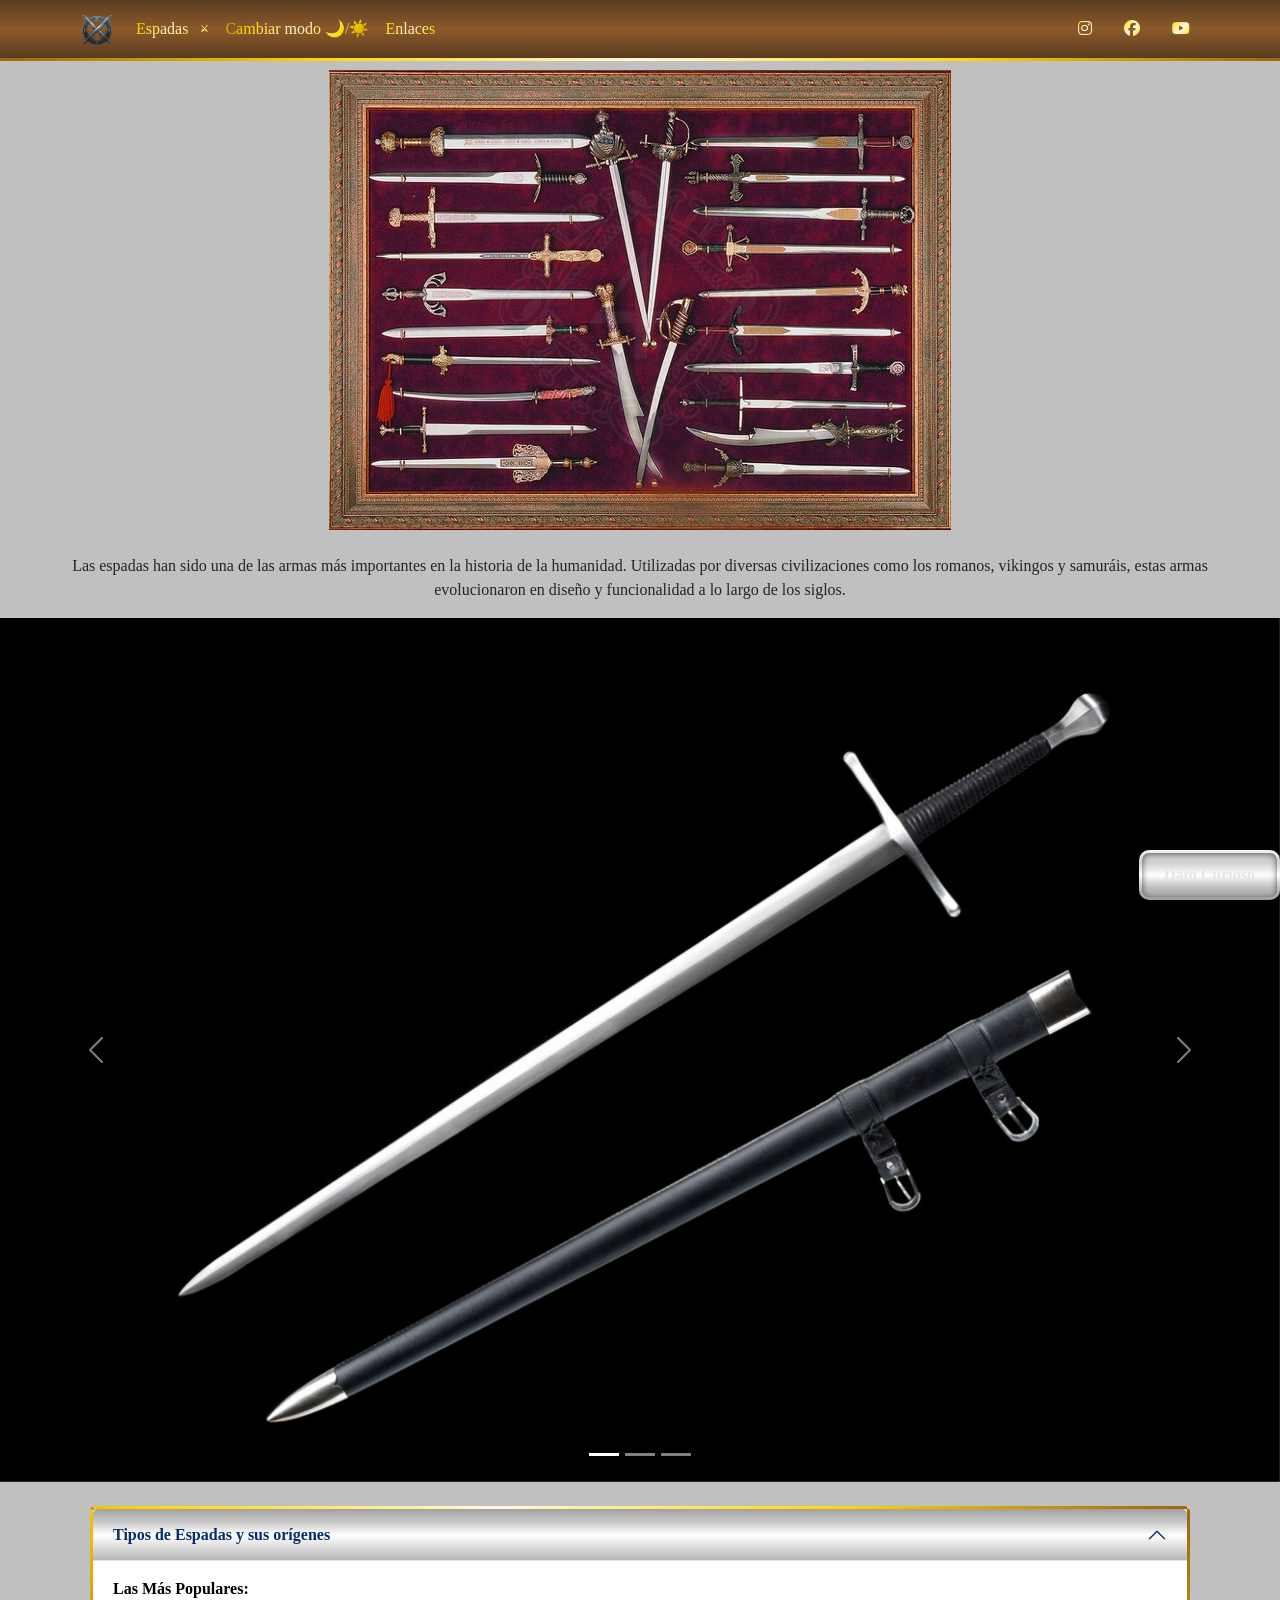
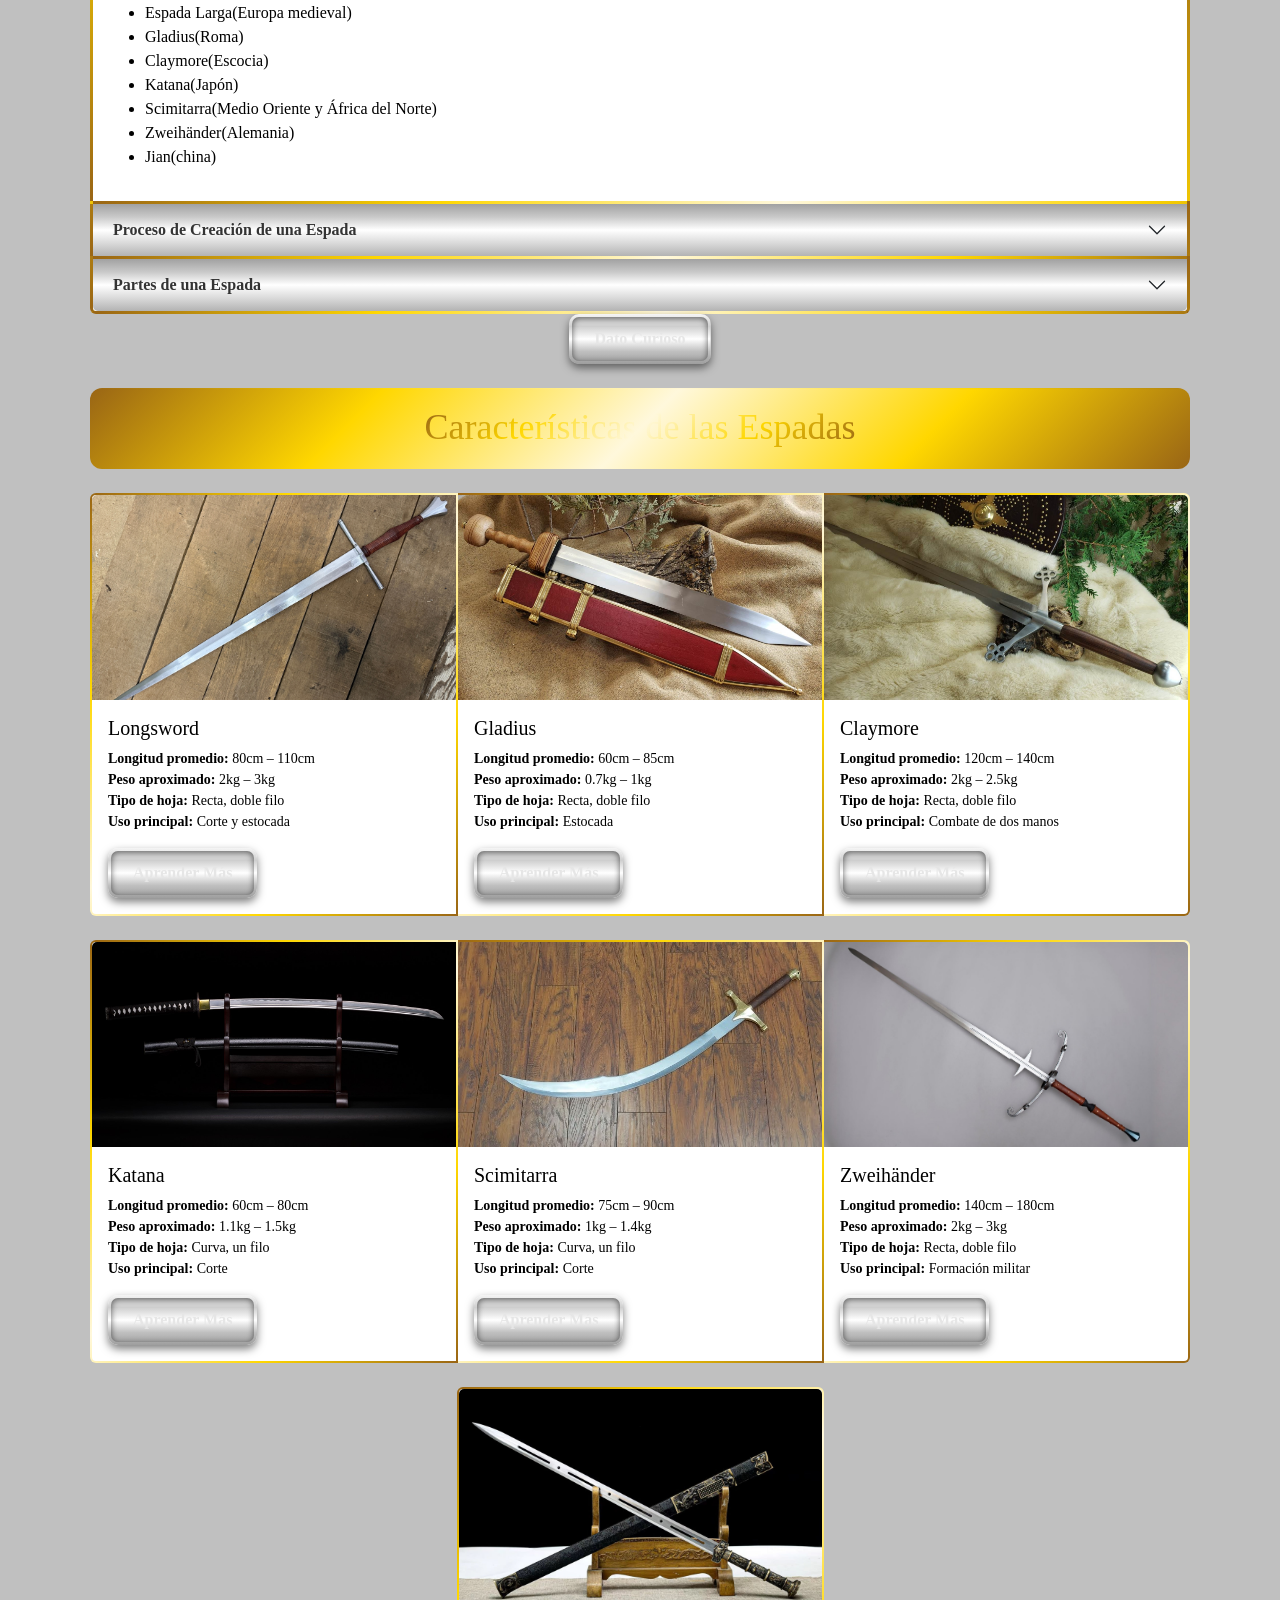
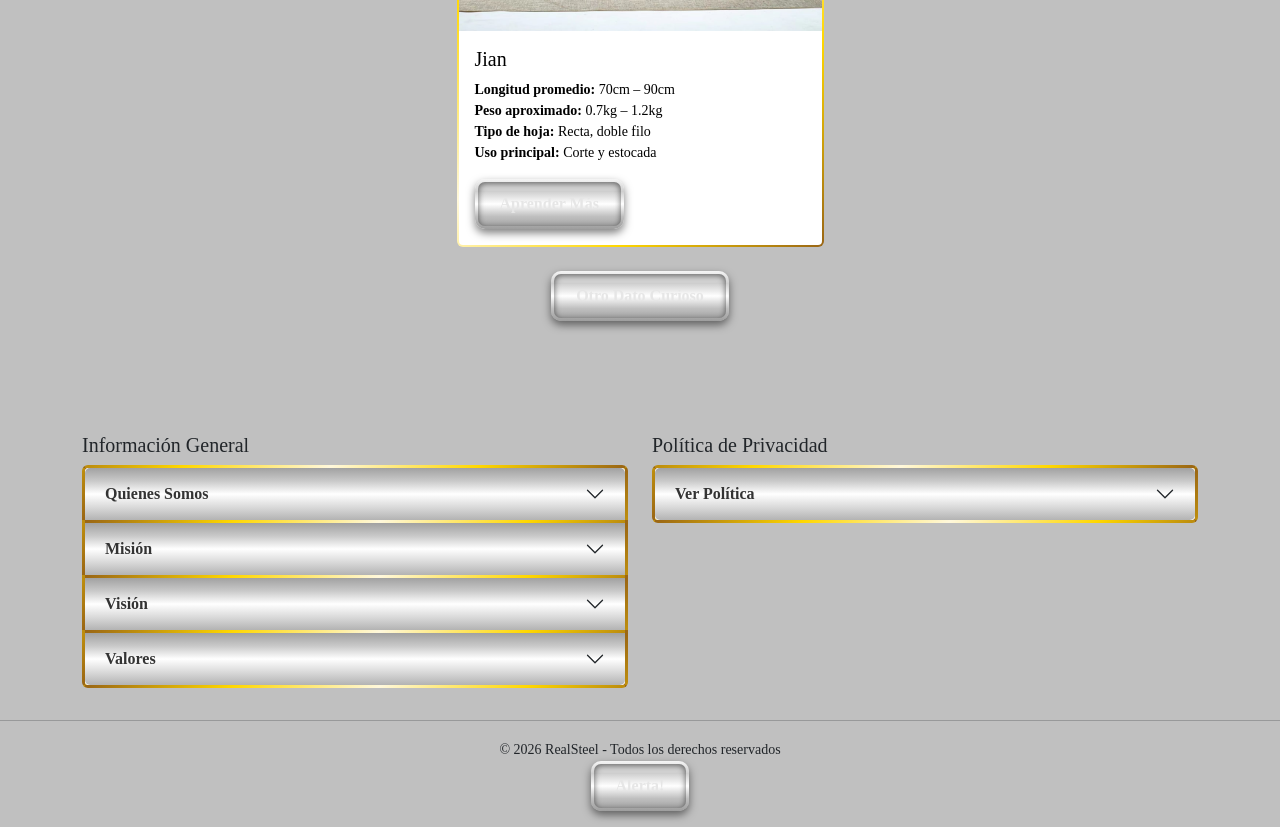
==== index.html @ d8ab228f "Add files via upload" ====
<!doctype html>
<html lang="en">

<head>
  <meta charset="UTF-8" />
  <meta name="viewport" content="width=device-width, initial-scale=1.0" />
  <meta name="description" content="Página web Sobre Diferentes Tipos de Espadas" />
  <meta name="keywords"
    content="Espadas, Tipos de Espadas, Katana, Gladius, Espada Celta, empuñadura, filo, fragua" />
  <meta name="robots" content="index, follow" />
  <meta name="author" content="Ernesto Díaz" />
  <title>RealSteel</title>

  <link rel="icon" type="image/png" href="IMGS/icono.png" />
  <link href="https://cdn.jsdelivr.net/npm/bootstrap@5.3.8/dist/css/bootstrap.min.css" rel="stylesheet"
    integrity="sha384-sRIl4kxILFvY47J16cr9ZwB07vP4J8+LH7qKQnuqkuIAvNWLzeN8tE5YBujZqJLB" crossorigin="anonymous" />
  <link rel="stylesheet" href="Css/Estilos.css" />
  <link rel="stylesheet" href="https://cdnjs.cloudflare.com/ajax/libs/font-awesome/6.5.0/css/all.min.css">
</head>

<body>
  <script src="https://cdn.jsdelivr.net/npm/bootstrap@5.3.8/dist/js/bootstrap.bundle.min.js"
    integrity="sha384-FKyoEForCGlyvwx9Hj09JcYn3nv7wiPVlz7YYwJrWVcXK/BmnVDxM+D2scQbITxI"
    crossorigin="anonymous"></script>

  <nav class="navbar navbar-expand-lg navbar-custom sword-metal fixed-top">
    <div class="container">
      <a class="navbar-brand" href="index.html">
        <img src="IMGS/icono.png" alt="icono" width="30" height="30" />
      </a>
      <button class="navbar-toggler" type="button" data-bs-toggle="collapse" data-bs-target="#navbarSupportedContent"
        aria-controls="navbarSupportedContent" aria-expanded="false" aria-label="Toggle navigation">
        <span class="navbar-toggler-icon"></span>
      </button>
      <div class="collapse navbar-collapse" id="navbarSupportedContent">
        <ul class="navbar-nav me-auto mb-2 mb-lg-0">
          <li class="nav-item dropdown">
            <a class="nav-link dropdown-toggle" href="#" role="button" data-bs-toggle="dropdown" aria-expanded="false">
              Espadas
            </a>
            <ul class="dropdown-menu card-metal">
              <li>
                <a class="dropdown-item" href="Longsword.html">
                  Longsword
                </a>
              </li>
              <li>
                <a class="dropdown-item" href="Gladius.html">
                  Gladius
                </a>
              </li>
              <li>
                <a class="dropdown-item" href="Claymore.html">
                  Claymore
                </a>
              </li>
              <li>
                <a class="dropdown-item" href="Katana.html">
                  Katana
                </a>
              </li>
              <li>
                <a class="dropdown-item" href="Scimitarra.html">
                  Scimitarra
                </a>
              </li>
              <li>
                <a class="dropdown-item" href="Zweihänder.html">
                  Zweihänder
                </a>
              </li>
              <li>
                <a class="dropdown-item" href="Jian.html">
                  Jian
                </a>
              </li>
            </ul>
          </li>
          <li class="nav-item">
            <a class="nav-link" href="#" onclick="cambiarModo()">
              Cambiar modo 🌙/☀️
            </a>
          </li>
          <li class="nav-item">
            <a class="nav-link" href="Enlaces.html">Enlaces</a>
          </li>
        </ul>
        <!-- ICONOS REDES SOCIALES A LA DERECHA -->
        <ul class="navbar-nav ms-auto mb-2 mb-lg-0">
          <li class="nav-item ms-3">
            <a class="nav-link" href="https://www.instagram.com/swordsofinsta/?hl=en" target="_blank">
              <i class="fab fa-instagram"></i>
            </a>
          </li>

          <li class="nav-item ms-3">
            <a class="nav-link" href="https://www.facebook.com/baltimoreknife" target="_blank">
              <i class="fab fa-facebook"></i>
            </a>
          </li>

          <li class="nav-item ms-3">
            <a class="nav-link" href="https://www.youtube.com/@BaltimoreKnifeandSwordCo" target="_blank">
              <i class="fab fa-youtube"></i>
            </a>
          </li>
        </ul>
        </form>
      </div>
    </div>
  </nav>

  <img src="IMGS/Espadas2.jpg" class="img-fluid mx-auto d-block" alt="presentacion" />

  <br />

  <p class="basicmargen">
    Las espadas han sido una de las armas más importantes en la historia de la
    humanidad. Utilizadas por diversas civilizaciones como los romanos,
    vikingos y samuráis, estas armas evolucionaron en diseño y funcionalidad a
    lo largo de los siglos.
  </p>

  <div id="carouselExampleIndicators" class="carousel slide">
    <div class="carousel-indicators">
      <button type="button" data-bs-target="#carouselExampleIndicators" data-bs-slide-to="0" class="active"
        aria-current="true" aria-label="Slide 1"></button>
      <button type="button" data-bs-target="#carouselExampleIndicators" data-bs-slide-to="1"
        aria-label="Slide 2"></button>
      <button type="button" data-bs-target="#carouselExampleIndicators" data-bs-slide-to="2"
        aria-label="Slide 3"></button>
    </div>
    <div class="carousel-inner">
      <div class="carousel-item active c-item">
        <img src="IMGS/long.jpg" class="d-block w-100 c-image img-fluid" alt="Longsword" />
      </div>
      <div class="carousel-item c-item img-fluid">
        <img src="IMGS/gladius.jpg" class="d-block w-100 c-image" alt="Gladius" />
      </div>
      <div class="carousel-item c-item">
        <img src="IMGS/Claymore.jpg" class="d-block w-100 c-image img-fluid" alt="Claymore" />
      </div>
    </div>
    <button class="carousel-control-prev" type="button" data-bs-target="#carouselExampleIndicators"
      data-bs-slide="prev">
      <span class="carousel-control-prev-icon" aria-hidden="true"></span>
      <span class="visually-hidden">Previous</span>
    </button>
    <button class="carousel-control-next" type="button" data-bs-target="#carouselExampleIndicators"
      data-bs-slide="next">
      <span class="carousel-control-next-icon" aria-hidden="true"></span>
      <span class="visually-hidden">Next</span>
    </button>
  </div>

  <br />

  <div class="acorwi mx-auto d-block">
    <div class="accordion" id="accordionExample">
      <div class="accordion-item">
        <h2 class="accordion-header">
          <button class="accordion-button" type="button" data-bs-toggle="collapse" data-bs-target="#collapseOne"
            aria-expanded="true" aria-controls="collapseOne">
            Tipos de Espadas y sus orígenes
          </button>
        </h2>
        <div id="collapseOne" class="accordion-collapse collapse show" data-bs-parent="#accordionExample">
          <div class="accordion-body">
            <strong>Las Más Populares:</strong>
            <ul>
              <li>Espada Larga(Europa medieval)</li>
              <li>Gladius(Roma)</li>
              <li>Claymore(Escocia)</li>
              <li>Katana(Japón)</li>
              <li>Scimitarra(Medio Oriente y África del Norte)</li>
              <li>Zweihänder(Alemania)</li>
              <li>Jian(china)</li>
            </ul>
          </div>
        </div>
      </div>
      <div class="accordion-item">
        <h2 class="accordion-header">
          <button class="accordion-button collapsed" type="button" data-bs-toggle="collapse"
            data-bs-target="#collapseTwo" aria-expanded="false" aria-controls="collapseTwo">
            Proceso de Creación de una Espada
          </button>
        </h2>
        <div id="collapseTwo" class="accordion-collapse collapse" data-bs-parent="#accordionExample">
          <div class="accordion-body">
            <ol>
              <li>Selección del acero</li>
              <li>Forjado de la hoja</li>
              <li>Temple y enfriamiento</li>
              <li>Pulido</li>
              <li>Montaje de la empuñadura</li>
            </ol>
          </div>
        </div>
      </div>
      <div class="accordion-item">
        <h2 class="accordion-header">
          <button class="accordion-button collapsed" type="button" data-bs-toggle="collapse"
            data-bs-target="#collapseThree" aria-expanded="false" aria-controls="collapseThree">
            Partes de una Espada
          </button>
        </h2>
        <div id="collapseThree" class="accordion-collapse collapse" data-bs-parent="#accordionExample">
          <div class="accordion-body">
            <ul>
              <li>Hoja</li>
              <li>Filo</li>
              <li>Lomo</li>
              <li>Punta</li>
              <li>Guarda</li>
              <li>Empuñadura</li>
              <li>Pomo</li>
            </ul>
          </div>
        </div>
      </div>
    </div>
  </div>

  <button type="button" class="btn btn-lg btn-danger btn-cueroplata mx-auto d-block btn-hoverfx"
    data-bs-toggle="popover" data-bs-custom-class="card-metal" data-bs-title="Una Técnica Inusual"
    data-bs-content="Algunos manuscritos de artes marciales europeas históricas (HEMA), especialmente alemanes como el Gladiatoria Codex, muestran a caballeros lanzando el pomo desmontable de sus espadas como una táctica real, aunque poco común, para distraer o desorientar al oponente en combate cercano.">
    Dato Curioso
  </button>


  <br />
  <h1 class="leather acorwi mx-auto d-block"><span>Características de las Espadas</span></h1>
  <br>
  <div class="acorwi mx-auto d-block">
    <div class="card-group">
      <div class="card card-metal">
        <img src="IMGS/Longsword.jpg" class="card-img-top img-fluid" alt="Longsword" />
        <div class="card-body">
          <h5 class="card-title">Longsword</h5>
          <ul class="list-unstyled small">
            <li><strong>Longitud promedio:</strong> 80cm – 110cm</li>
            <li><strong>Peso aproximado:</strong> 2kg – 3kg</li>
            <li><strong>Tipo de hoja:</strong> Recta, doble filo</li>
            <li><strong>Uso principal:</strong> Corte y estocada</li>
          </ul>
          <a href="Longsword.html" class="btn btn-cueroplata btn-hoverfx">Aprender Más</a>
        </div>
      </div>
      <div class="card card-metal">
        <img src="IMGS/gladius-sword.jpeg" class="card-img-top img-fluid" alt="Gladius" />
        <div class="card-body">
          <h5 class="card-title">Gladius</h5>
          <ul class="list-unstyled small">
            <li><strong>Longitud promedio:</strong> 60cm – 85cm</li>
            <li><strong>Peso aproximado:</strong> 0.7kg – 1kg</li>
            <li><strong>Tipo de hoja:</strong> Recta, doble filo</li>
            <li><strong>Uso principal:</strong> Estocada</li>
          </ul>
          <a href="Gladius.html" class="btn btn-cueroplata btn-hoverfx">Aprender Más</a>
        </div>
      </div>
      <div class="card card-metal">
        <img src="IMGS/claymore3.jpeg" class="card-img-top img-fluid" alt="Claymore" />
        <div class="card-body">
          <h5 class="card-title">Claymore</h5>
          <ul class="list-unstyled small">
            <li><strong>Longitud promedio:</strong> 120cm – 140cm</li>
            <li><strong>Peso aproximado:</strong> 2kg – 2.5kg</li>
            <li><strong>Tipo de hoja:</strong> Recta, doble filo</li>
            <li><strong>Uso principal:</strong> Combate de dos manos</li>
          </ul>
          <a href="Claymore.html" class="btn btn-cueroplata btn-hoverfx">Aprender Más</a>
        </div>
      </div>
    </div>
  </div>

  <br />

  <div class="acorwi mx-auto d-block">
    <div class="card-group">
      <div class="card card-metal">
        <img src="IMGS/Katana.jpg" class="card-img-top img-fluid" alt="Katana" />
        <div class="card-body">
          <h5 class="card-title">Katana</h5>
          <ul class="list-unstyled small">
            <li><strong>Longitud promedio:</strong> 60cm – 80cm</li>
            <li><strong>Peso aproximado:</strong> 1.1kg – 1.5kg</li>
            <li><strong>Tipo de hoja:</strong> Curva, un filo</li>
            <li><strong>Uso principal:</strong> Corte</li>
          </ul>
          <a href="Katana.html" class="btn btn-cueroplata btn-hoverfx">Aprender Más</a>
        </div>
      </div>
      <div class="card card-metal">
        <img src="IMGS/scimi.jpg" class="card-img-top img-fluid" alt="Scimitarra" />
        <div class="card-body">
          <h5 class="card-title">Scimitarra</h5>
          <ul class="list-unstyled small">
            <li><strong>Longitud promedio:</strong> 75cm – 90cm</li>
            <li><strong>Peso aproximado:</strong> 1kg – 1.4kg</li>
            <li><strong>Tipo de hoja:</strong> Curva, un filo</li>
            <li><strong>Uso principal:</strong> Corte</li>
          </ul>
          <a href="Scimitarra.html" class="btn btn-cueroplata btn-hoverfx">Aprender Más</a>
        </div>
      </div>
      <div class="card card-metal">
        <img src="IMGS/Zweihan.jpeg" class="card-img-top img-fluid" alt="Zweihänder" />
        <div class="card-body">
          <h5 class="card-title">Zweihänder</h5>
          <ul class="list-unstyled small">
            <li><strong>Longitud promedio:</strong> 140cm – 180cm</li>
            <li><strong>Peso aproximado:</strong> 2kg – 3kg</li>
            <li><strong>Tipo de hoja:</strong> Recta, doble filo</li>
            <li><strong>Uso principal:</strong> Formación militar</li>
          </ul>
          <a href="Zweihänder.html" class="btn btn-cueroplata btn-hoverfx">Aprender Más</a>
        </div>
      </div>
    </div>
  </div>
  <br />
  <div class="card card-metal cardwi mx-auto">
    <img src="IMGS/jian.jpg" class="card-img-top img-fluid" alt="Jian" />
    <div class="card-body">
      <h5 class="card-title">Jian</h5>
      <ul class="list-unstyled small">
        <li><strong>Longitud promedio:</strong> 70cm – 90cm</li>
        <li><strong>Peso aproximado:</strong> 0.7kg – 1.2kg</li>
        <li><strong>Tipo de hoja:</strong> Recta, doble filo</li>
        <li><strong>Uso principal:</strong> Corte y estocada</li>
      </ul>
      <a href="Jian.html" class="btn btn-cueroplata btn-hoverfx">Aprender Más</a>
    </div>
  </div>
  <br />

  <button class="btn btn-primary btn-cueroplata mx-auto d-block btn-hoverfx" type="button" data-bs-toggle="collapse"
    data-bs-target="#collapseExample" aria-expanded="false" aria-controls="collapseExample">
    Otro Dato Curioso
  </button>
  </p>
  <div class="collapse" id="collapseExample">
    <div class="card card-body card-metal mx-auto d-block acorwi text-center">
      Aunque las espadas son las más famosas en la cultura popular, a lo largo de la historia las lanzas fueron mucho
      más utilizadas. Eran más baratas de fabricar, requerían menos entrenamiento y ofrecían mayor alcance, lo que
      permitía mantener al enemigo a distancia con mayor eficacia. Por eso fueron el arma principal de la mayoría de la
      infantería durante siglos.
    </div>
  </div>
  <br>

  <div class="fijo">
    <button type="button" class="btn btn-primary btn-cueroplata btn-hoverfx" class="fijo" data-bs-toggle="modal"
      data-bs-target="#exampleModal">
      Dato Curioso
    </button>
  </div>

  <div class="modal fade" id="exampleModal" tabindex="-1" aria-labelledby="exampleModalLabel" aria-hidden="true">
    <div class="modal-dialog">
      <div class="modal-content card-metal">
        <div class="modal-header">
          <h1 class="modal-title fs-5" id="exampleModalLabel">
            La katana nació por la necesidad
          </h1>
          <button type="button" class="btn-close" data-bs-dismiss="modal" aria-label="Close"></button>
        </div>
        <div class="modal-body">
          <p>
            Aunque la Katana es una de las espadas más populares del mundo, no
            es necesariamente la mejor desde un punto de vista técnico. En el
            Japón feudal el hierro era de baja calidad, por lo que los
            herreros plegaban el acero (tamahagane) y diseñaron la hoja
            curvada, gruesa y de un solo filo, endureciendo más el filo que el
            lomo.
          </p>

          <p>Fue una solución brillante para su contexto.</p>

          <p>
            Sin embargo, comparada con una Longsword europea —de doble filo y
            más flexible— no es técnicamente superior. Con el acero moderno,
            muchas de las características que antes compensaban defectos del
            material hoy pueden verse como limitaciones.
          </p>

          <p>
            En resumen: la katana es una obra maestra histórica… pero no la
            espada “perfecta”.
          </p>
        </div>
        <div class="modal-footer">
          <button type="button" class="btn btn-secondary btn-cueroplata" data-bs-dismiss="modal">
            Close
          </button>
        </div>
      </div>
    </div>
  </div>

  </div>
  </div>

  <footer class="footer-pers mt-5 pt-4 pb-3">

    <div class="container">

      <div class="row">

        <div class="col-md-6 mb-3">
          <h5>Información General</h5>

          <div class="accordion" id="accordionInfo">

            <div class="accordion-item">
              <h2 class="accordion-header">
                <button class="accordion-button collapsed" type="button" data-bs-toggle="collapse"
                  data-bs-target="#collapseOne">
                  Quienes Somos
                </button>
              </h2>

              <div id="collapseOne" class="accordion-collapse collapse" data-bs-parent="#accordionInfo">

                <div class="accordion-body">
                  Somos una plataforma digital dedicada a compartir conocimiento sobre el mundo de las espadas, su
                  historia y su importancia cultural a lo largo del tiempo. Nuestro objetivo es ofrecer información
                  clara y accesible sobre los distintos tipos de espadas, sus orígenes y su evolución en diferentes
                  civilizaciones. Buscamos despertar el interés por la historia, la artesanía y las tradiciones que
                  rodean estas armas históricas.
                </div>

              </div>
            </div>


            <div class="accordion-item">
              <h2 class="accordion-header">
                <button class="accordion-button collapsed" type="button" data-bs-toggle="collapse"
                  data-bs-target="#collapseMision">
                  Misión
                </button>
              </h2>

              <div id="collapseMision" class="accordion-collapse collapse" data-bs-parent="#accordionInfo">

                <div class="accordion-body">
                  Nuestra misión es proporcionar contenido educativo y confiable que permita a los usuarios conocer la
                  historia, las características y el proceso de creación de las espadas. A través de información
                  organizada y recursos interactivos, buscamos fomentar el aprendizaje y el interés por la historia y la
                  cultura de diferentes épocas y regiones.
                </div>

              </div>
            </div>

            <div class="accordion-item">
              <h2 class="accordion-header">
                <button class="accordion-button collapsed" type="button" data-bs-toggle="collapse"
                  data-bs-target="#collapseVision">
                  Visión
                </button>
              </h2>

              <div id="collapseVision" class="accordion-collapse collapse" data-bs-parent="#accordionInfo">

                <div class="accordion-body">
                  Aspiramos a convertirnos en una referencia digital para quienes desean aprender sobre la historia y
                  evolución de las espadas en el mundo. Queremos que nuestra plataforma sea reconocida por la calidad de
                  su contenido, su enfoque educativo y su capacidad para inspirar curiosidad y conocimiento en nuestros
                  visitantes.
                </div>

              </div>
            </div>


            <div class="accordion-item">
              <h2 class="accordion-header">
                <button class="accordion-button collapsed" type="button" data-bs-toggle="collapse"
                  data-bs-target="#collapseValores">
                  Valores
                </button>
              </h2>

              <div id="collapseValores" class="accordion-collapse collapse" data-bs-parent="#accordionInfo">

                <div class="accordion-body">
                  Conocimiento, Respeto, Calidad, Accesibilidad, Curiosidad, Responsabilidad Integridad y Excelencia.
                </div>

              </div>
            </div>

          </div>
        </div>

        <div class="col-md-6 mb-3">

          <h5>Política de Privacidad</h5>

          <div class="accordion accordion" id="accordionPrivacidad">

            <div class="accordion-item">

              <h2 class="accordion-header">

                <button class="accordion-button collapsed" type="button" data-bs-toggle="collapse"
                  data-bs-target="#collapsePrivacidad">

                  Ver Política

                </button>

              </h2>

              <div id="collapsePrivacidad" class="accordion-collapse collapse" data-bs-parent="#accordionPrivacidad">

                <div class="accordion-body">

                  No recopilamos información personal sin consentimiento.
                  La plataforma se utiliza únicamente con fines educativos
                  y no almacena datos sensibles de los usuarios.

                  <br><br>

                  <button type="button" class="btn btn-primary btn-cueroplata btn-hoverfx" id="btnModalPrivacidad"
                    class="btn btn-primary btn-cueroplata btn-hoverfx">
                    Más información
                  </button>

                  <div class="modal fade" id="modalPoliticaPrivacidad" tabindex="-1">
                    <div class="modal-dialog modal-xl">
                      <div class="modal-content card-metal">
                        <div class="modal-header">
                          <h5 class="modal-title w-100 text-center fs-2">Política de Privacidad</h5>
                        </div>
                        <div class="modal-body">


                          <p>
                            En RealSteel, respetamos la privacidad de los usuarios que visitan
                            nuestro sitio web. Esta política explica cómo se maneja la información dentro
                            de esta plataforma educativa.
                          </p>

                          <br>
                          <br>
                          <h3>1. Propósito del sitio web</h3>

                          <p>
                            RealSteel es una plataforma desarrollada con fines educativos como parte de un
                            proyecto académico. Su objetivo es presentar curiosidades y retos sobre
                            diferentes temas del mundo, promoviendo el aprendizaje y la exploración del
                            conocimiento.
                          </p>

                          <br>
                          <br>
                          <h3>2. Información que recopilamos</h3>

                          <p>
                            Este sitio web no recopila información personal sensible de los usuarios.
                            La única información que puede ser enviada por el usuario es a través del
                            formulario de contacto, donde se solicita:
                          </p>

                          <ul>
                            <li>Dirección de correo electrónico</li>
                            <li>Mensaje o comentario enviado voluntariamente por el usuario</li>
                          </ul>

                          <p>
                            Esta información se utiliza únicamente para responder consultas o comentarios
                            relacionados con el sitio.
                          </p>

                          <br>
                          <br>
                          <h3>3. Uso de la información</h3>

                          <p>
                            La información proporcionada por los usuarios se utilizará exclusivamente para:
                          </p>

                          <ol>
                            <li>Responder preguntas o comentarios enviados a través del formulario.</li>
                            <li>Mejorar el contenido y funcionamiento del sitio web.</li>
                            <li>Mantener comunicación relacionada con el uso de la plataforma.</li>
                          </ol>

                          <p>
                            En ningún caso la información será vendida, compartida o distribuida a terceros.
                          </p>

                          <br>
                          <br>
                          <h3>4. Contenido externo</h3>

                          <p>
                            Este sitio web incluye contenido incrustado de servicios externos como videos
                            de YouTube y mapas de Google Maps. Estos servicios pueden recopilar información
                            según sus propias políticas de privacidad.
                          </p>

                          <p>
                            Para más información sobre sus políticas, se recomienda visitar sus páginas
                            oficiales.
                          </p>

                          <br>
                          <br>
                          <h3>5. Seguridad de la información</h3>

                          <p>
                            Aunque este sitio no almacena datos personales sensibles, se procura mantener
                            buenas prácticas de seguridad para proteger la información enviada por los
                            usuarios.
                          </p>

                          <br>
                          <br>
                          <h3>6. Cambios en la política de privacidad</h3>

                          <p>
                            Esta política de privacidad puede actualizarse en cualquier momento para
                            reflejar cambios en el sitio web o en sus funcionalidades.
                          </p>

                          <br>
                          <br>
                          <h3>7. Contacto</h3>

                          <p>
                            Si tienes alguna pregunta sobre esta política de privacidad o sobre el
                            funcionamiento del sitio, puedes comunicarte a través de la sección
                            <strong>Contáctenos</strong> o enviar un correo electrónico al administrador
                            del sitio.
                          </p>
                        </div>
                        <div class="modal-footer">
                          <button type="button" class="btn btn-cueroplata" data-bs-dismiss="modal">Cerrar</button>
                        </div>
                      </div>
                    </div>
                  </div>


                </div>

              </div>

            </div>

          </div>

        </div>

      </div>

    </div>

    <hr>

    <div class="text-center">
      <small>© 2026 RealSteel - Todos los derechos reservados</small>
    </div>

    <button id="btnAlerta" type="button" class="btn btn-dark btn-cueroplata mx-auto d-block btn-hoverfx">
      Alerta!
    </button>

    <div class="collapse mt-3" id="Alertaroja">
      <div class="alert alert-danger alert-dismissible fade show" role="alert">
        Llegaste al final de la página! 🗡️

        <button type="button" class="btn-close" data-bs-dismiss="alert">
        </button>


  </footer>

  <script> function cambiarModo() {
      document.body.classList.toggle("dark-mode");
    }
  </script>

  <script>
    const popoverTriggerList = document.querySelectorAll(
      '[data-bs-toggle="popover"]',
    );
    const popoverList = [...popoverTriggerList].map(
      (el) => new bootstrap.Popover(el),
    );
  </script>

  <script src="JS/cositasjava.js"></script>

</body>

</html>
---- Css/Estilos.css ----
:root {
    /* Gradiente dorado principal */
    --gold-gradient: linear-gradient(
        135deg,
        #996515,
        #ffd700,
        #fff8dc,
        #ffd700,
        #996515
    );

    /* Gradiente dorado horizontal */
    --gold-gradient-horizontal: linear-gradient(
        90deg,
        #996515,
        #ffd700,
        #fff8dc,
        #ffd700,
        #996515
    );

    /* Metal claro */
    --silver-gradient: linear-gradient(
        to bottom,
        #f5f5f5 0%,
        #cfcfcf 25%,
        #ffffff 50%,
        #bfbfbf 75%,
        #9e9e9e 100%
    );
}

body {
    background:
        silver;
    
font-family: 'Lora', serif;
padding-top:70px;

}

.dark-mode {
    background: linear-gradient(to bottom, black 40%, rgb(32, 32, 32) 80%, rgb(55, 55, 55) 100%);
    color: white;
}

.subrayado-oro{
    position: relative;
    padding-bottom: 8px;
}

.subrayado-oro::after{
    content: "";
    position: absolute;
    left: 0;
    bottom: -5px;
    width: 100%;
    height: 3px;
    background: var(--gold-gradient);
    border-radius: 2px;
}

.navbar-custom .navbar-toggler-icon {
    background-image: none;
    width: 30px;
    height: 20px;

    background:
        var(--gold-gradient-horizontal) top,
        var(--gold-gradient-horizontal) center,
        var(--gold-gradient-horizontal) bottom;

    background-size: 100% 3px;
    background-repeat: no-repeat;
}

.basicmargen {
    margin-left: 50px;
    margin-right: 50px;
    text-align: center;
}

.dark-mode .card-metal{
    color:black;
}

.card-metal .popover-body {
    background: white;
    color: black;
}

.cardwi {
    max-width: 367px;
    width: 100%;
}

.dark-mode .card-metal .popover-body{
    background: #1a1a1a;
    color: white;
}

.dark-mode .card-metal .popover-header{
    color: black;
}

.dark-mode .card-metal{
    background:
    linear-gradient(#1a1a1a, #1a1a1a) padding-box,
    var(--gold-gradient);

    color: white;
}

.dark-mode .whitetxt {
    color: white;
}

.dark-mode p {
    color: white;
}

.accordion-button {
    background: linear-gradient(
    to bottom,
    #a1a1a1 0%,
    #c9c9c9 25%,
    #ffffff 50%,
    #dadada 75%,
    #b3b3b3 100%
    );
    color: #333;
    font-weight: 600;
}

.accordion-button:not(.collapsed) {
    background: linear-gradient(
    to bottom,
    #a1a1a1 0%,
    #c9c9c9 25%,
    #ffffff 50%,
    #dadada 75%,
    #b3b3b3 100%
    );
}

.accordion-item {
    border: 3px solid transparent;
    overflow: hidden;

    background:
    linear-gradient(white, white) padding-box,
    var(--gold-gradient);

    color: black;
}

.dark-mode .accordion-item {
    background:
    linear-gradient(#1a1a1a, #1a1a1a) padding-box,
    var(--gold-gradient);

    color: white;
}

.navbar-custom {
    background:
        url("../IMGS/leathertexture.jpg"),
        linear-gradient(
            to bottom,
            #5a3b1e,
            #8b5a2b,
            #5a3b1e
        );

    background-size: cover, 100%;
    background-position: center;
    color: #f5f5f5;

    border-bottom: 3px solid transparent;

    border-image: var(--gold-gradient-horizontal) 1;
}

.navbar-custom .nav-link {
    background: var(--gold-gradient);

    background-clip: text;
    -webkit-background-clip: text;

    color: transparent;
    -webkit-text-fill-color: transparent;
}

.navbar-custom .nav-link:hover {
    filter: brightness(1.5);
}

.leather {
    padding: 15px;
    text-align: center;
    font-size: 36px;
    border-radius: 12px;
    color: #f5f5f5;

    border: 3px solid transparent;

    background:
        url("../IMGS/leathertexture.jpg") padding-box,
        var(--gold-gradient)
        border-box;

    background-size: cover, 100% 100%;
    background-position: center, center;
    background-clip: padding-box, border-box;
}

.espada-img {
    border: 3px solid gold;
    border-radius: 10px;
    display: block;
    width: 100%;
}

h1 span {
    display: inline-block;
    padding-bottom: 2px;

    background: var(--gold-gradient);
    background-clip: text;
    -webkit-background-clip: text;

    color: transparent;
    -webkit-text-fill-color: transparent;
}

.fijo {
    position:fixed;
    bottom: 0px;
    right: 0px;
}

.c-item {
    height: 96vh;
}

@media (max-width: 768px) {
    .c-item {
        height: 25vh;
    }
}

.img-borde-dorado {
    border: 3px solid transparent;
    border-radius: 6px;

    background:
        linear-gradient(white, white) padding-box,
        var(--gold-gradient) border-box;
}

.c-image {
    height: 100%;
    width: 100%;
    object-fit: cover;
}

.acorwi {
    max-width: 1100px;
    width: 100%;
    margin: auto;
}

.card-metal {
    border: 2px solid transparent;
    border-radius: 6px;

    background:
    linear-gradient(white, white) padding-box,
    var(--gold-gradient)
    border-box;

    color: black;
}

.btn-cueroplata {
    padding: 10px 22px;
    font-size: 16px;
    font-weight: 600;
    border-radius: 10px;

    border: 3px solid transparent;

    color: #e6e6e6;

    background:
        url("../IMGS/leathertexture.jpg") padding-box,
        var(--silver-gradient)
        border-box;

    background-size: cover, 100% 100%;
    background-position: center, center;
    background-clip: padding-box, border-box;

    box-shadow:
        inset 0 2px 6px rgba(0,0,0,0.6),
        0 4px 8px rgba(0,0,0,0.5);

    transition: all 0.3s ease;
}

.modal-header .btn-close {
    filter: invert(1);
}


.btn-hoverfx:hover {
    filter: brightness(1.15);
    transform: translateY(-3px);
    border-color: #ffd700 !important;
}

.texto-gold{
    background: var(--gold-gradient);
    padding-bottom: 3px;
    background-clip: text;
    -webkit-background-clip: text;
    -webkit-text-fill-color: transparent;
}

.card-metal .dropdown-item{
color: white;
}

.card-metal .dropdown-item:hover{
background-color: rgba(255,255,255,0.1);
}

.navbar .dropdown-toggle::after {
border:none;
content:"⚔";
font-size:10px;
margin-left:8px;

background: var(--gold-gradient);
background-clip: text;
-webkit-background-clip: text;
-webkit-text-fill-color: transparent;
}

/* MODO CLARO */
.dropdown-menu.card-metal .dropdown-item{
color: black;
}

/* MODO OSCURO */
.dark-mode .dropdown-menu.card-metal .dropdown-item{
color: white;
}
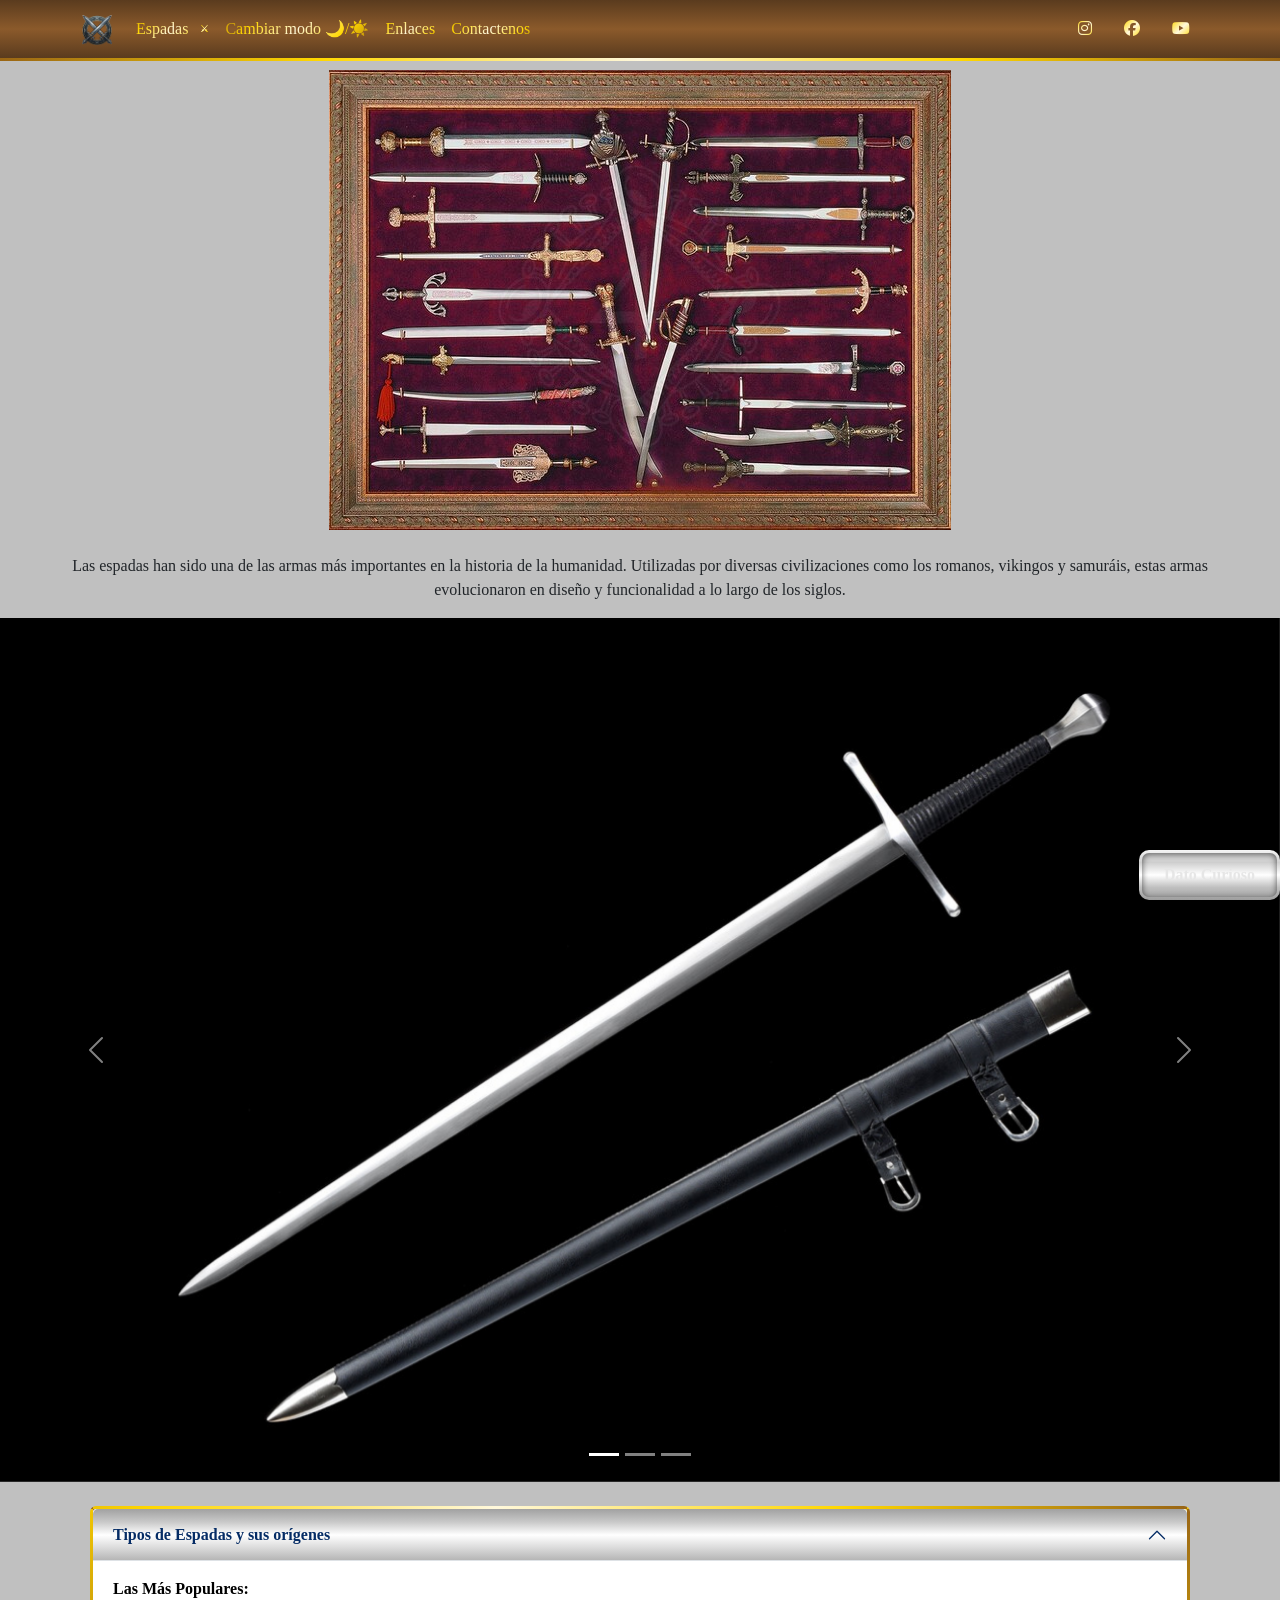
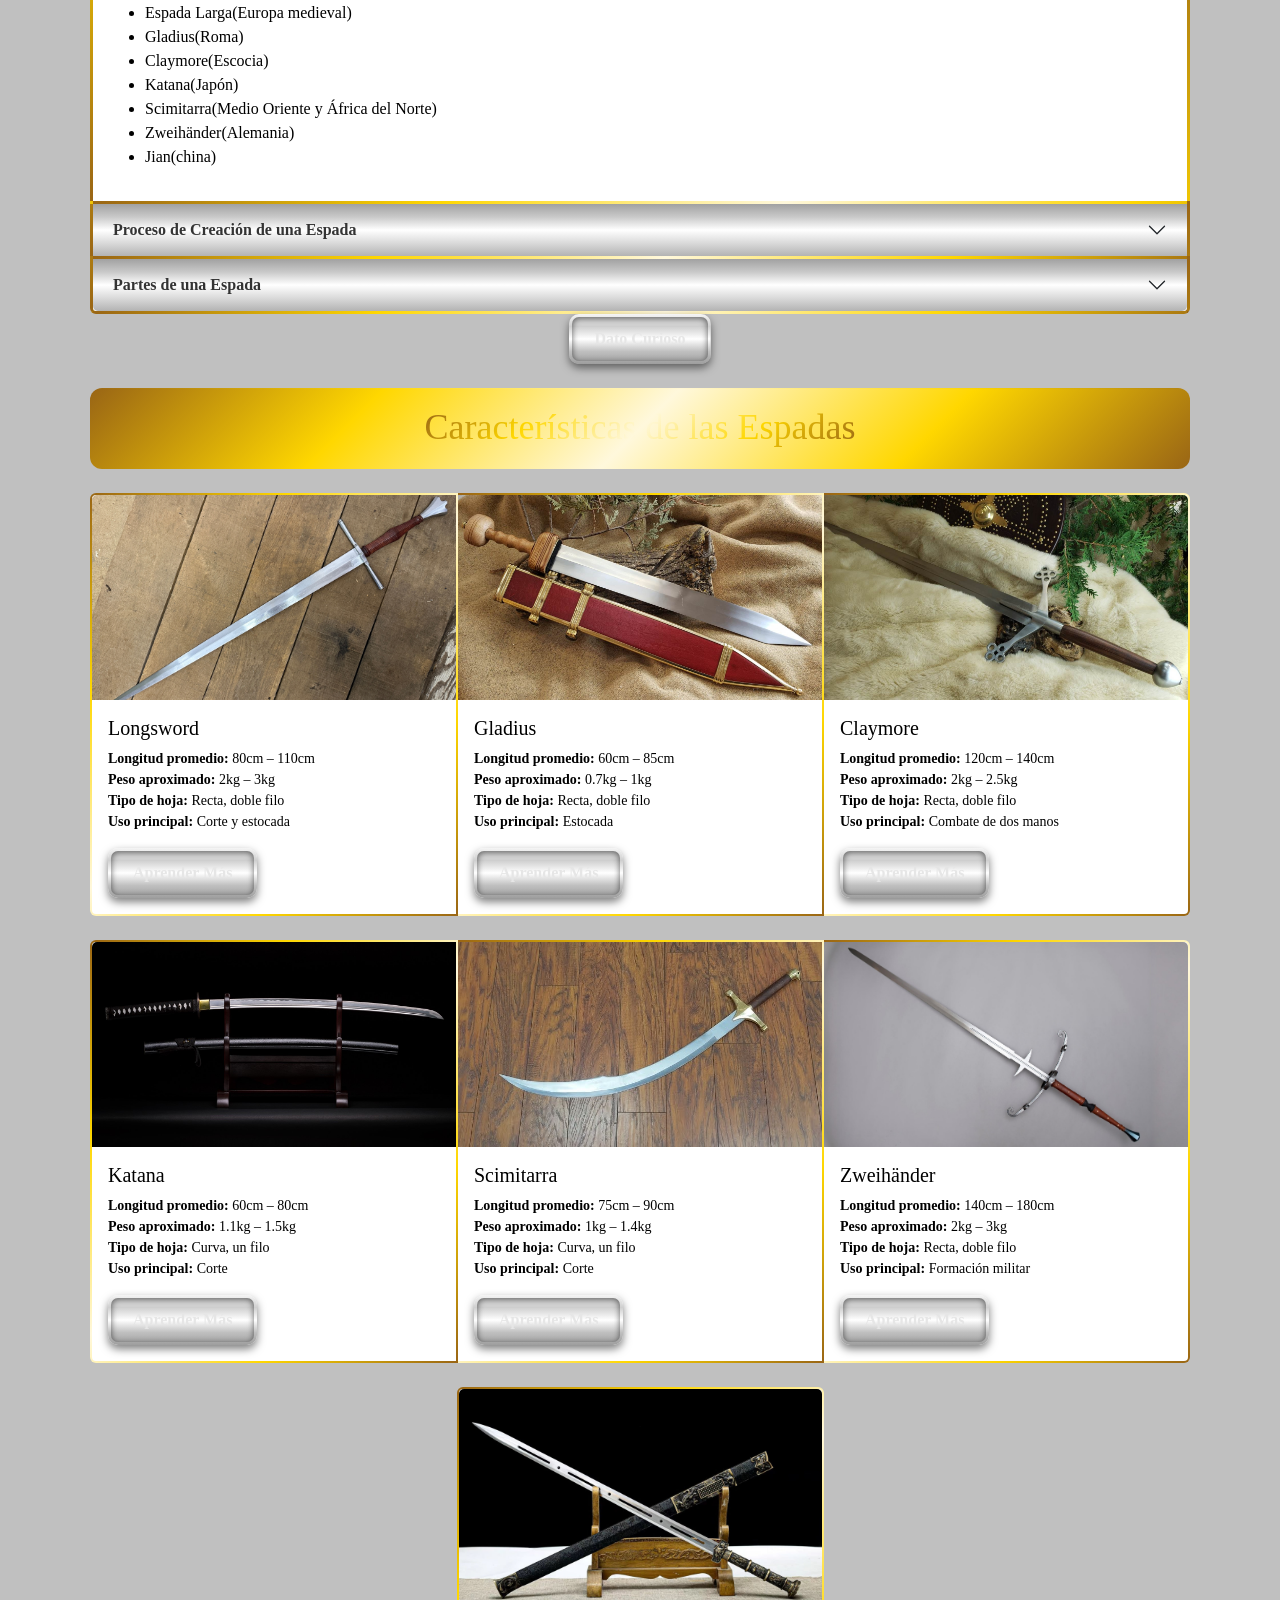
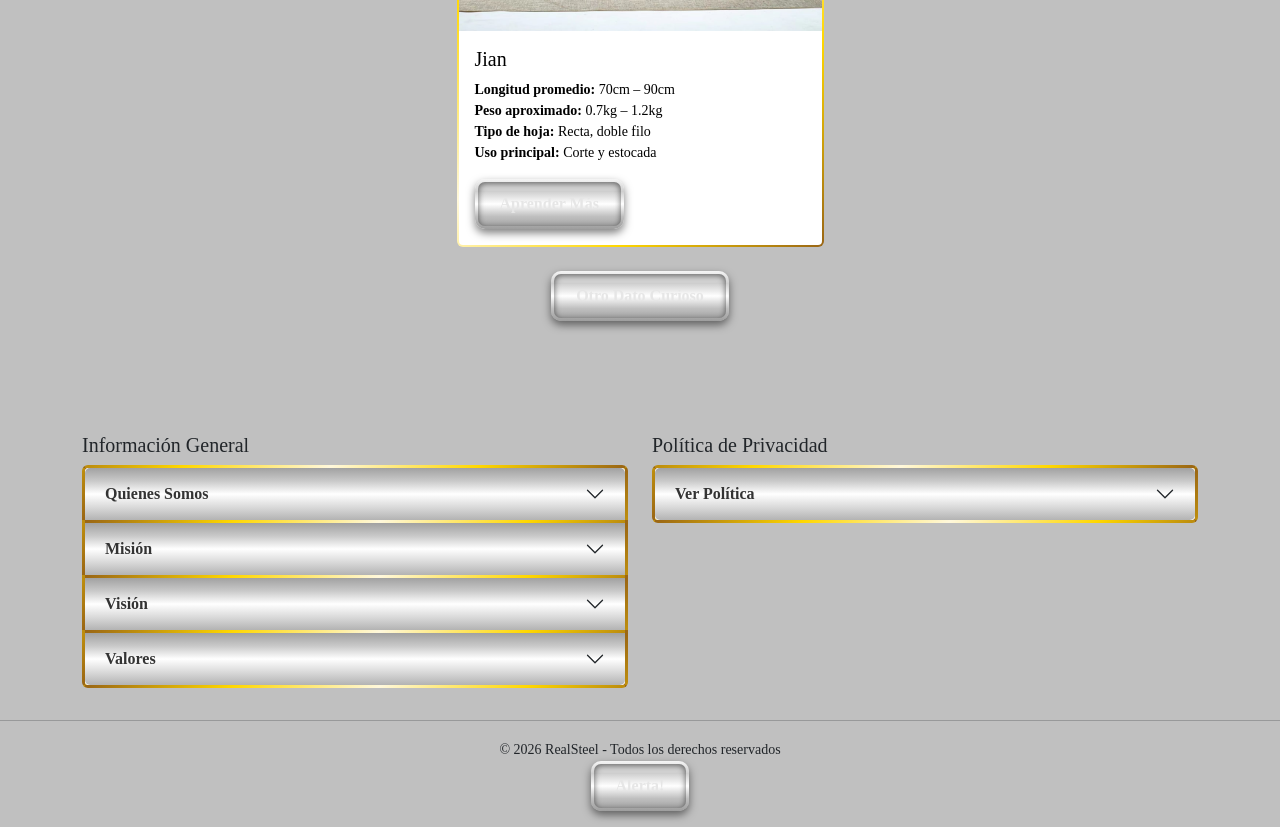
==== commit 2fc0e6c3: "Update index.html" ====
--- a/index.html
+++ b/index.html
@@ -84,6 +84,9 @@
           <li class="nav-item">
             <a class="nav-link" href="Enlaces.html">Enlaces</a>
           </li>
+          <li class="nav-item">
+            <a class="nav-link" href="Contactenos.html">Contactenos</a>
+          </li>
         </ul>
         <!-- ICONOS REDES SOCIALES A LA DERECHA -->
         <ul class="navbar-nav ms-auto mb-2 mb-lg-0">
@@ -701,4 +704,5 @@
 
 </body>
 
-</html>+
+</html>
